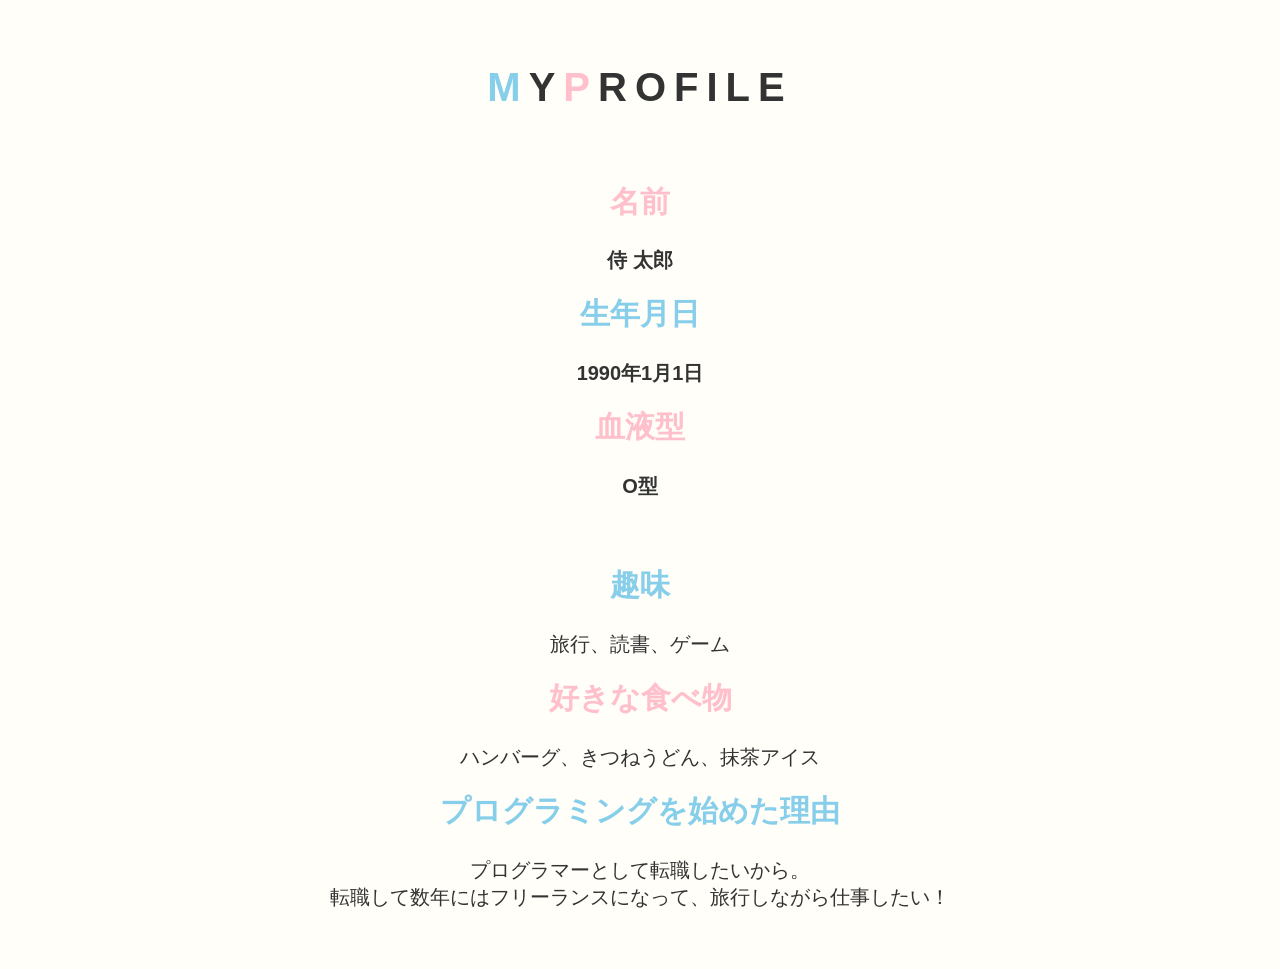
==== kadai_015/kadai_015.html @ 03f7920f "Add files via upload" ====
<!DOCTYPE html>
<html>
<head>
    <title>15章課題</title>
    <meta charset="UTF-8">
    <meta name="description" content="このページは15章の課題です。">
    <link rel="stylesheet" href="style.css">
    <link rel="preconnect" href="https://fonts.googleapis.com">
    <link rel="preconnect" href="https://fonts.gstatic.com" crossorigin>
    <link rel="https://fonts.googleapis.com/css2?family=Josefin+Sans&display=swap" rel="stylesheet"
</head>
<body>
    <h1><span class="blue">M</span>Y<span class="pink">P</span>ROFILE</h1>
    <div id="basic">
        <h2 class="pink">名前</h2>
        <p><strong>侍 太郎</strong></p>
        <h2 class="blue">生年月日</h2>
        <p><strong>1990年1月1日</strong></p>
        <h2 class="pink">血液型</h2>
        <p><strong>O型</strong></p>
    </div>
    <h2 class="blue">趣味</h2>
    <p>旅行、読書、ゲーム</p>
    <h2 class="pink">好きな食べ物</h2>
    <p>ハンバーグ、きつねうどん、抹茶アイス</p>
    <h2 class="blue">プログラミングを始めた理由</h2>
    <p>プログラマーとして転職したいから。<br>転職して数年にはフリーランスになって、旅行しながら仕事したい！</p>
</body>
</html>
---- kadai_015/style.css ----
body {
  font-family: "Arial" , "Meiryo" , sans-serif;
  font-size: 20px;
  text-align: center;
  background-color: #fffef8;
  color: #333;
  padding: 30px;
}

h1 {
  font-family: "Josefin Sans" , sans-serif;
  font-size: 40px;
  letter-spacing: 0.2em;
  text-align: center;
  text-shadow: 2px 2px 5px rgba(0,0,0,0,2)
  margin-top: 30px
  margin-bottom: 30px
}

h2 {
  font-size: 1.5em;
  margin-top: 20px;
}

.blue {
  color: skyblue;
}

.pink {
  color: rgb(255, 192, 203);
}

#basic {
  text-align: center;
  border-radius: 12px;
  padding: 25px;
  margin: 0 auto 40px
  max-width: 400px;
  }
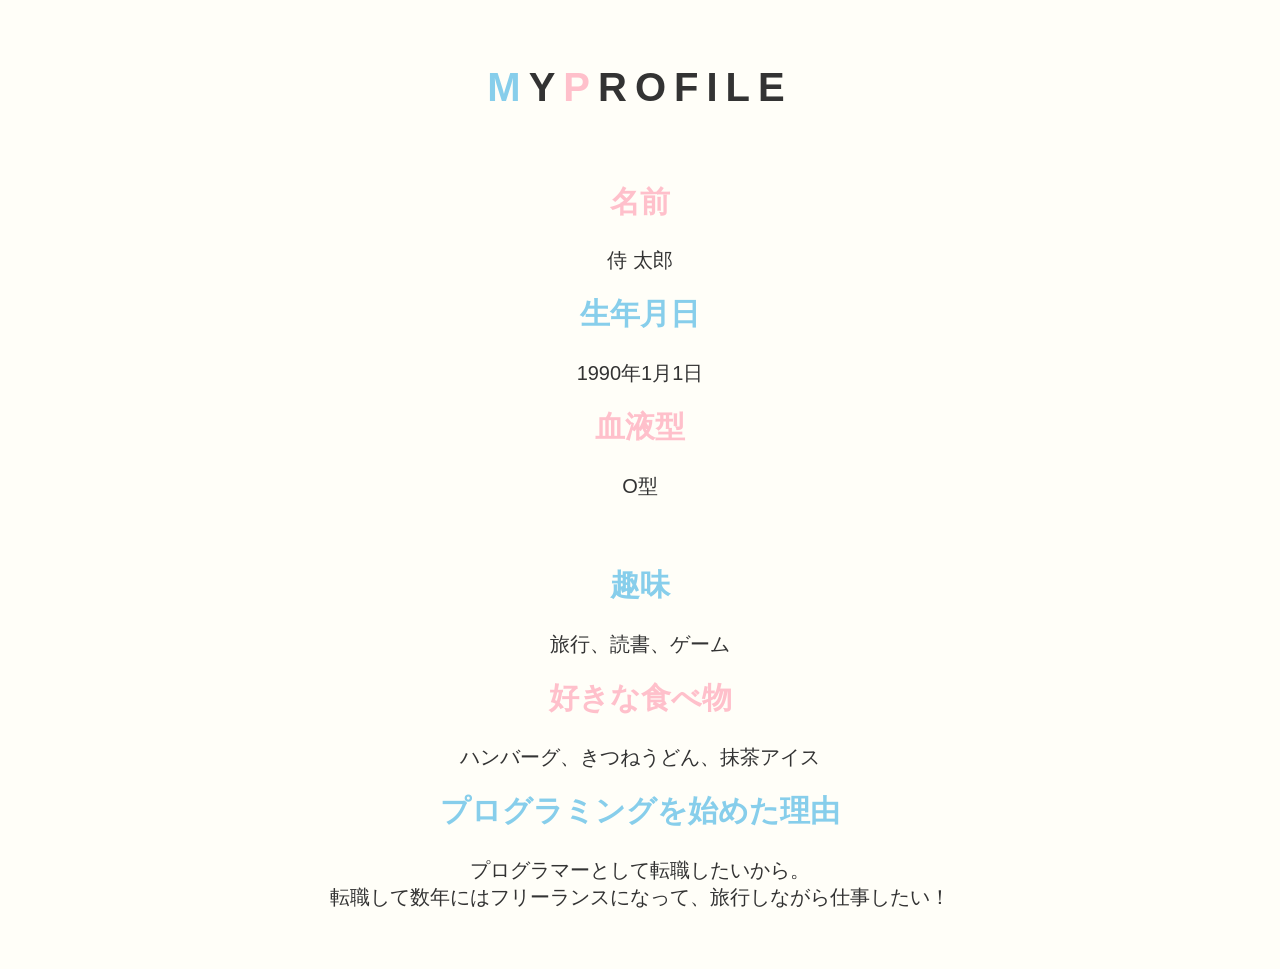
==== commit 3eae5f83: "Add files via upload" ====
--- a/kadai_015/kadai_015.html
+++ b/kadai_015/kadai_015.html
@@ -13,11 +13,11 @@
     <h1><span class="blue">M</span>Y<span class="pink">P</span>ROFILE</h1>
     <div id="basic">
         <h2 class="pink">名前</h2>
-        <p><strong>侍 太郎</strong></p>
+        <p>侍 太郎</p>
         <h2 class="blue">生年月日</h2>
-        <p><strong>1990年1月1日</strong></p>
+        <p>1990年1月1日</p>
         <h2 class="pink">血液型</h2>
-        <p><strong>O型</strong></p>
+        <p>O型</p>
     </div>
     <h2 class="blue">趣味</h2>
     <p>旅行、読書、ゲーム</p>
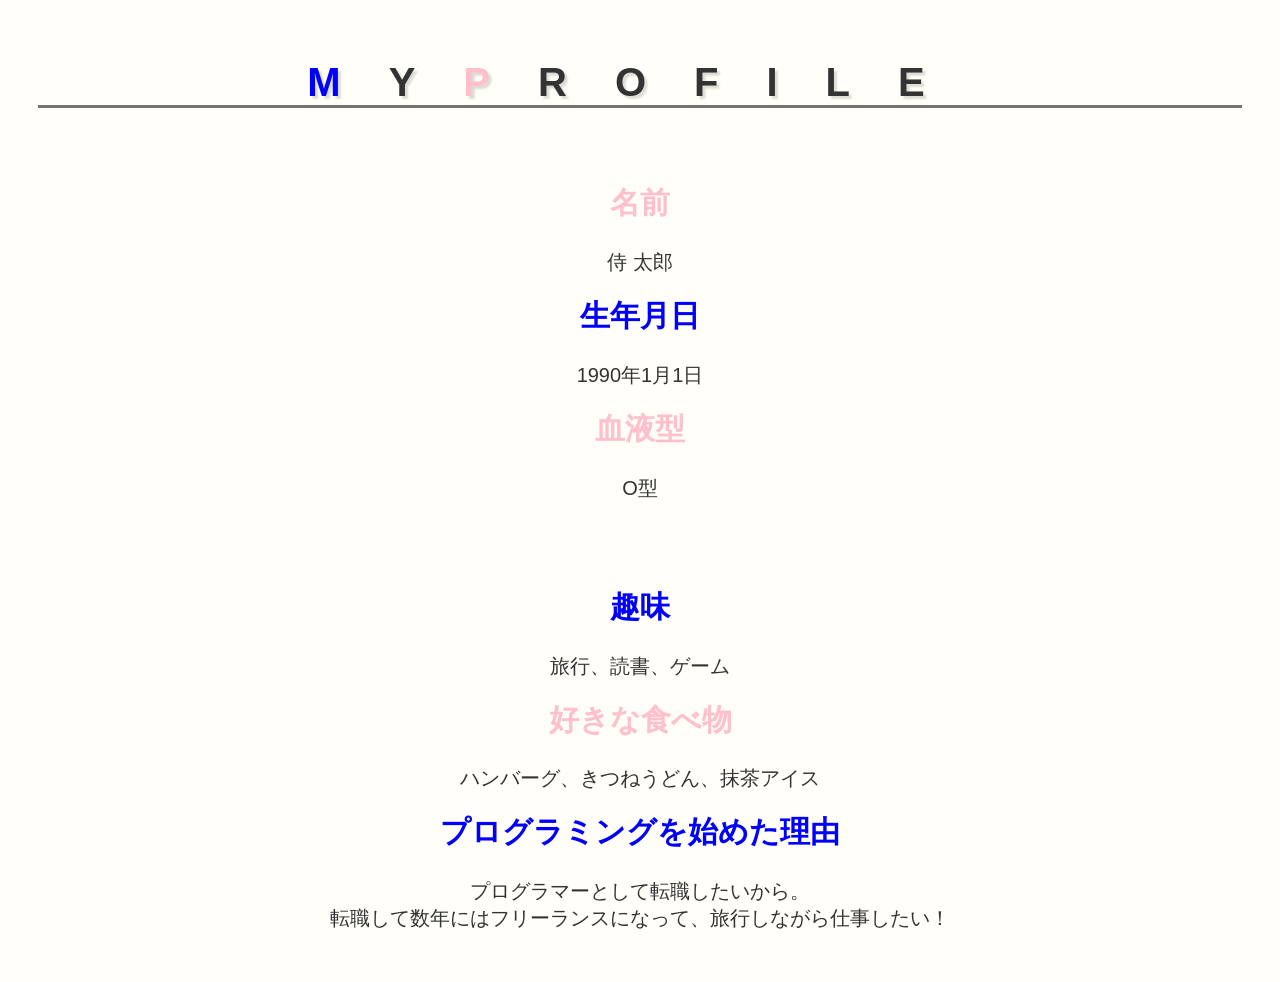
==== commit 1e31fb63: "Add files via upload" ====
--- a/kadai_015/kadai_015.html
+++ b/kadai_015/kadai_015.html
@@ -7,7 +7,7 @@
     <link rel="stylesheet" href="style.css">
     <link rel="preconnect" href="https://fonts.googleapis.com">
     <link rel="preconnect" href="https://fonts.gstatic.com" crossorigin>
-    <link rel="https://fonts.googleapis.com/css2?family=Josefin+Sans&display=swap" rel="stylesheet"
+    <link rel="https://fonts.googleapis.com/css2?family=Josefin+Sans&display=swap" rel="stylesheet">
 </head>
 <body>
     <h1><span class="blue">M</span>Y<span class="pink">P</span>ROFILE</h1>
--- a/kadai_015/style.css
+++ b/kadai_015/style.css
@@ -1,4 +1,4 @@
-body {
+html {
   font-family: "Arial" , "Meiryo" , sans-serif;
   font-size: 20px;
   text-align: center;
@@ -9,12 +9,13 @@
 
 h1 {
   font-family: "Josefin Sans" , sans-serif;
-  font-size: 40px;
-  letter-spacing: 0.2em;
+  font-size: 2rem;
+  letter-spacing: 1.2em;
   text-align: center;
-  text-shadow: 2px 2px 5px rgba(0,0,0,0,2)
-  margin-top: 30px
-  margin-bottom: 30px
+  text-shadow: 3px 3px 2px rgb(221,221,213);
+  margin-top: 30px;
+  margin-bottom: 30px;
+  border-bottom: solid 3px rgb(115,115,114);
 }
 
 h2 {
@@ -23,7 +24,7 @@
 }
 
 .blue {
-  color: skyblue;
+  color: blue;
 }
 
 .pink {
@@ -34,6 +35,6 @@
   text-align: center;
   border-radius: 12px;
   padding: 25px;
-  margin: 0 auto 40px
+  margin: 0 auto 40px;
   max-width: 400px;
-  }+ }
